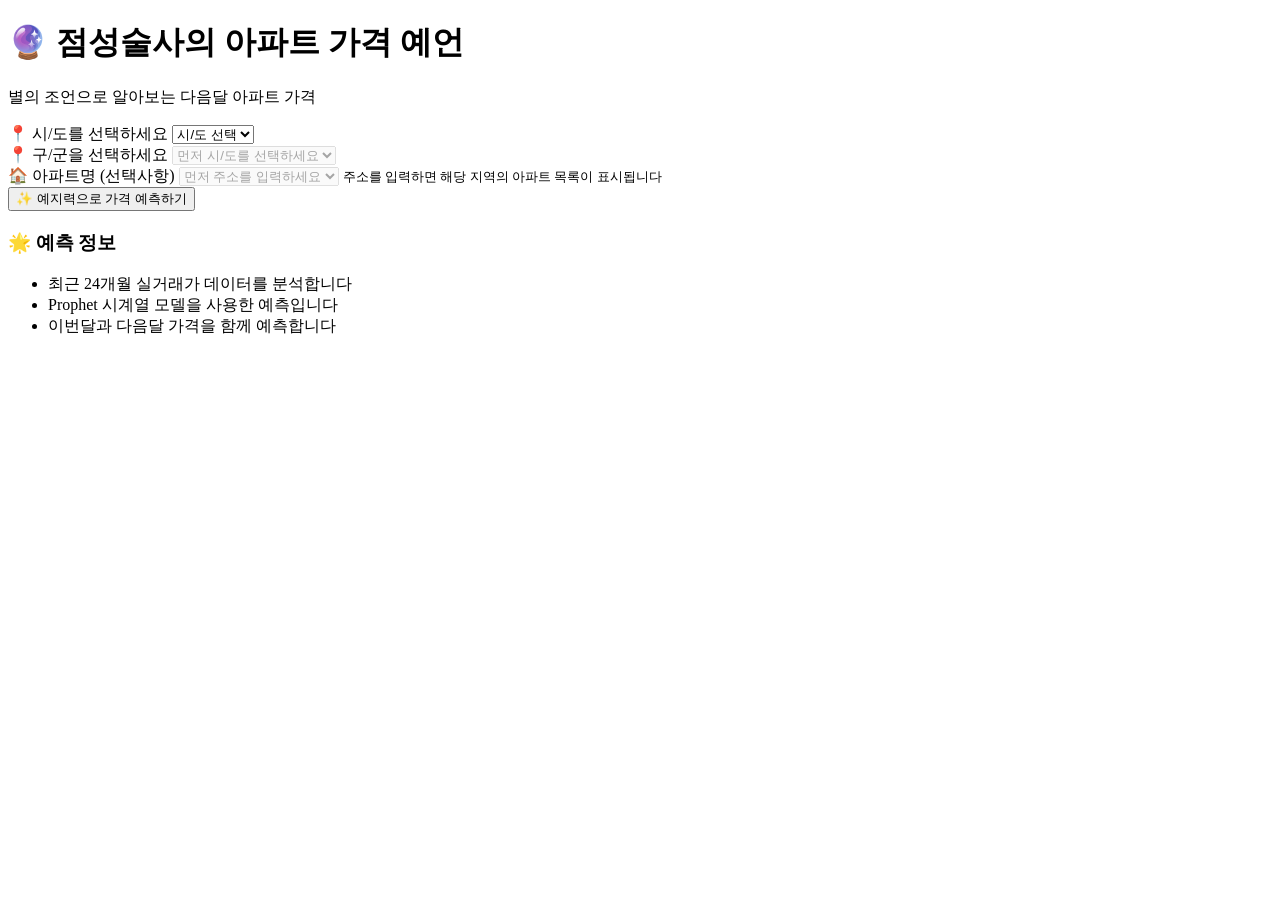
==== frontend/templates/index.html @ 610b405b "feat: 예측 가격 조정 로직 및 점성술사 예언 개선 - 예측 가격이 마지막 실거래 가격과 30% 이상 차이날 때 ±10% 범위로 조정 - 점성술사 예언이 실제 예측 가격과 일치" ====
<!DOCTYPE html>
<html lang="ko">
<head>
    <meta charset="UTF-8">
    <meta name="viewport" content="width=device-width, initial-scale=1.0">
    <title>🔮 아파트 가격 예측 - 점성술사의 예언</title>
    <link rel="stylesheet" href="/static/style.css">
</head>
<body>
    <div class="container">
        <div class="main-card">
            <div class="header">
                <h1>🔮 점성술사의 아파트 가격 예언</h1>
                <p class="subtitle">별의 조언으로 알아보는 다음달 아파트 가격</p>
            </div>
            
            <div class="form-container">
                <form method="POST" action="/predict" class="prediction-form">
                    <div class="form-group">
                        <label for="city">📍 시/도를 선택하세요</label>
                        <select 
                            id="city" 
                            name="city" 
                            class="input-field"
                            required
                        >
                            <option value="">시/도 선택</option>
                        </select>
                    </div>
                    
                    <div class="form-group">
                        <label for="district">📍 구/군을 선택하세요</label>
                        <select 
                            id="district" 
                            name="district" 
                            class="input-field"
                            required
                            disabled
                        >
                            <option value="">먼저 시/도를 선택하세요</option>
                        </select>
                        <input 
                            type="hidden" 
                            id="address" 
                            name="address" 
                            value=""
                        >
                        <div id="loading_district" class="loading-indicator" style="display: none;">
                            <span>🔮 구/군 목록을 불러오는 중...</span>
                        </div>
                    </div>
                    
                    <div class="form-group">
                        <label for="apt_name">🏠 아파트명 (선택사항)</label>
                        <select 
                            id="apt_name" 
                            name="apt_name" 
                            class="input-field"
                            disabled
                        >
                            <option value="">먼저 주소를 입력하세요</option>
                        </select>
                        <small class="hint" id="apt_hint">주소를 입력하면 해당 지역의 아파트 목록이 표시됩니다</small>
                        <div id="loading_apt" class="loading-indicator" style="display: none;">
                            <span>🔮 아파트 목록을 불러오는 중...</span>
                        </div>
                    </div>
                    
                    <button type="submit" class="submit-btn">
                        <span class="btn-icon">✨</span>
                        <span class="btn-text">예지력으로 가격 예측하기</span>
                    </button>
                </form>
            </div>
            
            <div class="info-section">
                <h3>🌟 예측 정보</h3>
                <ul>
                    <li>최근 24개월 실거래가 데이터를 분석합니다</li>
                    <li>Prophet 시계열 모델을 사용한 예측입니다</li>
                    <li>이번달과 다음달 가격을 함께 예측합니다</li>
                </ul>
            </div>
        </div>
    </div>
    
    <script src="/static/script.js"></script>
</body>
</html>
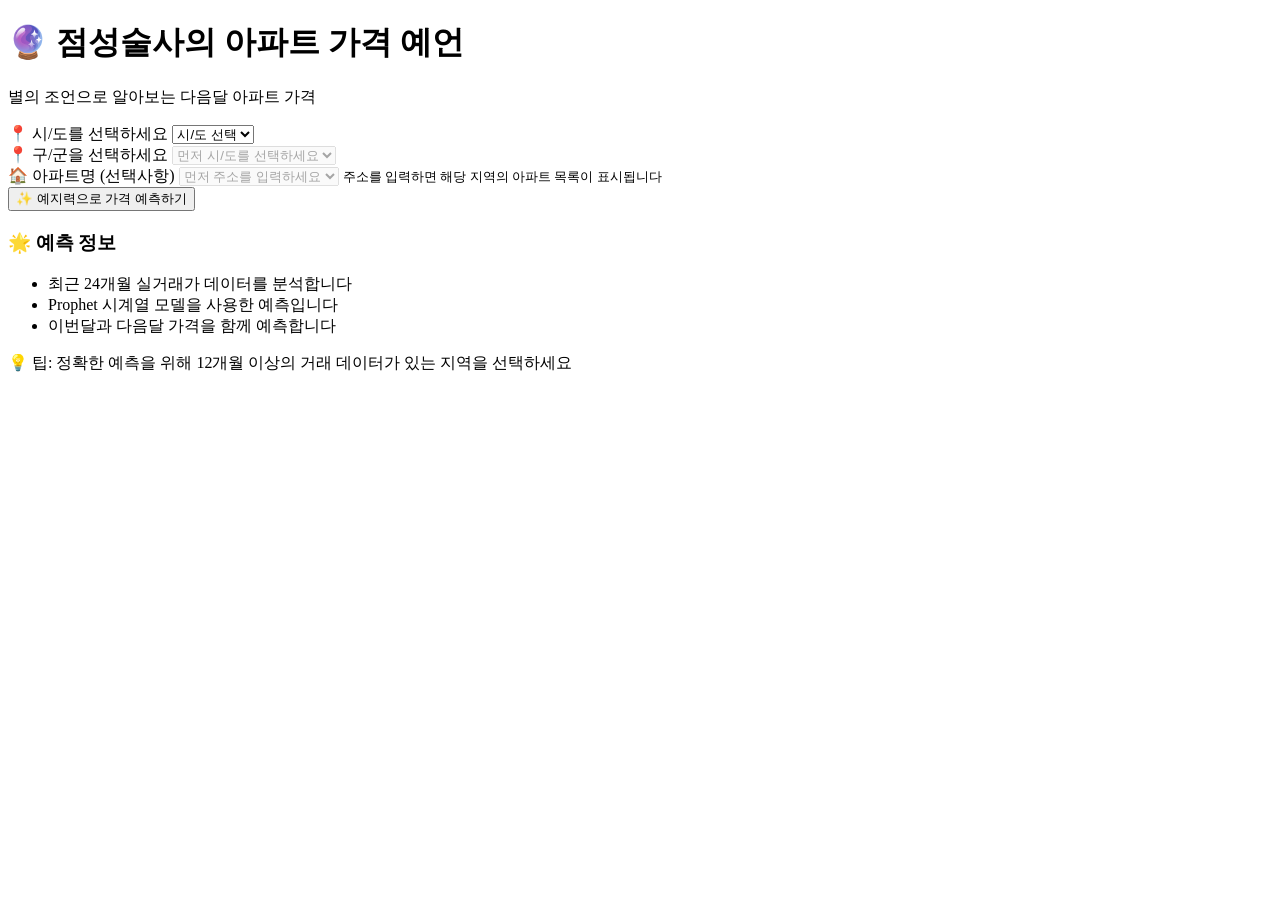
==== commit baffb2e5: "fix: 레이아웃 개선 완료 - 그래프 섹션 그리드 및 푸터 노트 추가" ====
--- a/frontend/templates/index.html
+++ b/frontend/templates/index.html
@@ -81,6 +81,23 @@
                     <li>이번달과 다음달 가격을 함께 예측합니다</li>
                 </ul>
             </div>
+            
+            <div class="footer-note">
+                <p>💡 팁: 정확한 예측을 위해 12개월 이상의 거래 데이터가 있는 지역을 선택하세요</p>
+            </div>
+        </div>
+    </div>
+    
+    <!-- 플로팅 로딩 오버레이 -->
+    <div id="loading-overlay" class="loading-overlay" style="display: none;">
+        <div class="loading-content">
+            <div class="rotating-crystal">🔮</div>
+            <div class="floating-stars">
+                <span class="floating-star star-1">✨</span>
+                <span class="floating-star star-2">⭐</span>
+                <span class="floating-star star-3">🌟</span>
+            </div>
+            <div class="loading-text">별을 읽는 중...</div>
         </div>
     </div>
     
